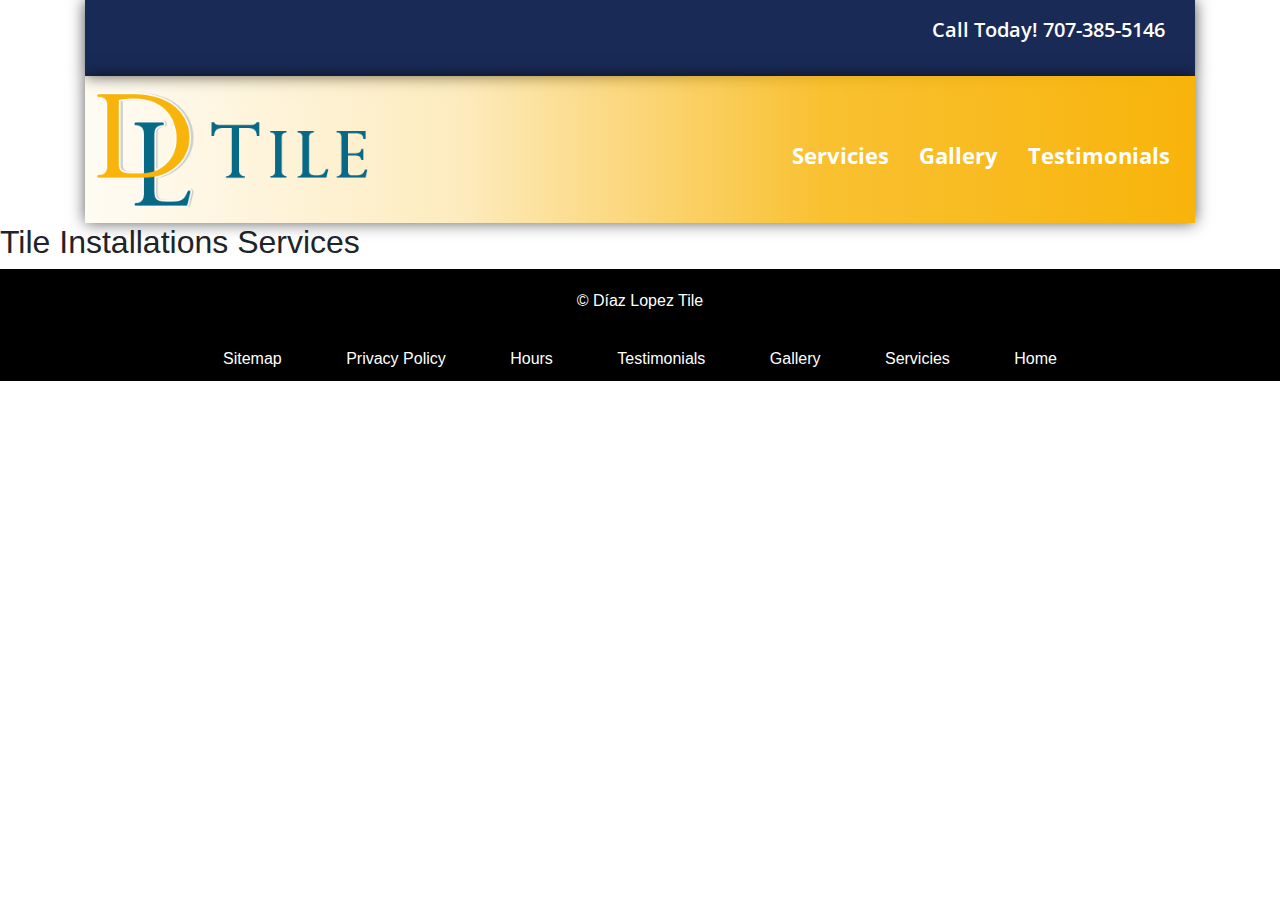
==== TileInstallations.html @ 61cb3778 "Create TileInstallations.html" ====
<!DOCTYPE html>
<html lang="en">
<head>
    <meta charset="UTF-8">
    <meta name="viewport" content="width=device-width, initial-scale=1.0">
    <link rel="shortcut icon" type="image/png" href="./assets/images/apple-touch-icon.png">
    <link rel="stylesheet" href="./assets/css/style.css">
    <link rel="stylesheet" href="https://stackpath.bootstrapcdn.com/bootstrap/4.5.2/css/bootstrap.min.css" integrity="sha384-JcKb8q3iqJ61gNV9KGb8thSsNjpSL0n8PARn9HuZOnIxN0hoP+VmmDGMN5t9UJ0Z" crossorigin="anonymous">
    <title>DL tile</title>
    <script src="https://code.jquery.com/jquery-3.5.1.slim.min.js" integrity="sha384-DfXdz2htPH0lsSSs5nCTpuj/zy4C+OGpamoFVy38MVBnE+IbbVYUew+OrCXaRkfj" crossorigin="anonymous"></script>
<script src="https://cdn.jsdelivr.net/npm/popper.js@1.16.1/dist/umd/popper.min.js" integrity="sha384-9/reFTGAW83EW2RDu2S0VKaIzap3H66lZH81PoYlFhbGU+6BZp6G7niu735Sk7lN" crossorigin="anonymous"></script>
<script src="https://stackpath.bootstrapcdn.com/bootstrap/4.5.2/js/bootstrap.min.js" integrity="sha384-B4gt1jrGC7Jh4AgTPSdUtOBvfO8shuf57BaghqFfPlYxofvL8/KUEfYiJOMMV+rV" crossorigin="anonymous"></script>
</head>
<body>
    <header>
        <nav class="navigate">
            <div class="container">

                <div class="topBar">
                    <p>Call Today! 707-385-5146</p>
                </div>

                <div class="menu">
                    <img src="./assets/images/logo.png" alt="Dl Tile" title="Dl Tile">
                    <ul>
                        <li>
                            <a href="#">Testimonials</a>
                        </li>

                        <li>
                            <a href="#">Gallery</a>
                        </li>

                        <li>
                            <a href="#">Servicies</a>
                        </li>

                        <li>
                            <datalist>
                                <summary><a href="#">Home</a></summary>
                                <ul>
                                    <li>
                                        <a href="TileInstallations.html">Tile Installation</a>
                                    </li>
                                
                                    <li>
                                        <a href="#">Kitchen Tile</a>
                                    </li>
                                
                                    <li>
                                        <a href="#">Bathroom Tile and Shower Tile</a>
                                    </li>
                                
                                    <li>
                                        <a href="#">Ceramic and Stone Tile</a>
                                    </li>
                                
                                    <li>
                                        <a href="#">Countertops</a>
                                    </li>
                                
                                    <li>
                                        <a href="#">Tile and Stone Flooring</a>
                                    </li>
                                
                                    <li>
                                        <a href="#">Quartz</a>
                                    </li>
                                
                                    <li>
                                        <a href="#">Gallery</a>
                                    </li>
                                
                                    <li>
                                        <a href="#">Testimonials</a>
                                    </li>
                                </ul>
                            </datalist>
                        </li>
                    </ul>
                    <div class="clear"></div>
                </div>
            </div>
        </nav>
        
        <div>
            <h2>Tile Installations Services</h2>

        </div>

    <footer>
        <div class="container">
            <p> &copy Díaz Lopez Tile</p><br>
            <a href="#">Sitemap</a>
            <a href="#">Privacy Policy</a>
            <a href="#">Hours</a>
            <a href="#">Testimonials</a>
            <a href="#">Gallery</a>
            <a href="#">Servicies</a>
            <a href="#">Home</a>
            <div class="clear"></div>
        </div>
    </footer>
    
</body>
</html>
---- assets/css/style.css ----
@font-face {
  font-family: OpS-Bold;
  src: url(../fonts/OpenSans-Bold.ttf); }
@font-face {
  font-family: OpS-BoldItalic;
  src: url(../fonts/OpenSans-BoldItalic.ttf); }
@font-face {
  font-family: OpS-ExtraBold;
  src: url(../fonts/OpenSans-ExtraBold.ttf); }
@font-face {
  font-family: OpS-ExtraBoldItalic;
  src: url(../fonts/OpenSans-ExtraBoldItalic.ttf); }
@font-face {
  font-family: OpS-Italic;
  src: url(../fonts/OpenSans-Italic.ttf); }
@font-face {
  font-family: OpS-Light;
  src: url(../fonts/OpenSans-Light.ttf); }
@font-face {
  font-family: OpS-LightItalic;
  src: url(../fonts/OpenSans-LightItalic.ttf); }
@font-face {
  font-family: OpS-Regular;
  src: url(../fonts/OpenSans-Regular.ttf); }
@font-face {
  font-family: OpS-SemiBold;
  src: url(../fonts/OpenSans-SemiBold.ttf); }
@font-face {
  font-family: OpS-SemiBoldItalic;
  src: url(../fonts/OpenSans-SemiBoldItalic.ttf); }
.btn {
  width: 30%;
  margin-left: 35%;
  margin-top: 15px;
  background: #f8b40b;
  color: #fff;
  padding: 10px 0px;
  border: none; }
  .btn:hover {
    background: #e7a600; }

* {
  margin: 0;
  padding: 0;
  box-sizing: border-box; }

.clear {
  clear: both; }

body {
  width: 100%;
  background: #fff;
  font-family: "OpS-Regular"; }

header {
  width: 100%; }
  header .navigate .container .topBar {
    background: #192a56;
    color: #fff;
    text-align: right;
    padding: 15px 30px;
    font-family: "OpS-SemiBold";
    font-size: 20px;
    box-shadow: 0px 0px 15px rgba(0, 0, 0, 0.7); }
  header .navigate .container .menu {
    width: 100%;
    background: linear-gradient(to left, #f8b40b, #f8b50bd8, #f8b50b42, #f8b50b0c);
    padding: 15px 10px;
    box-shadow: 0px 0px 15px #000000a2;
    position: relative;
    z-index: 1; }
    header .navigate .container .menu img {
      float: left;
      width: 25%; }
    header .navigate .container .menu ul {
      width: 75%;
      margin-top: 3%;
      float: left;
      display: flex;
      flex-direction: row-reverse; }
      header .navigate .container .menu ul li {
        list-style: none;
        margin: 15px; }
        header .navigate .container .menu ul li a {
          color: #fff;
          text-decoration: none;
          font-size: 22px;
          font-family: "Ops-Bold"; }
          header .navigate .container .menu ul li a:hover {
            text-decoration: underline #fff; }
  header .seeWork {
    width: 100%;
    height: 600px;
    position: relative;
    z-index: 0;
    background: url(../images/kitchen_tile.jpg);
    background-size: cover;
    overflow: hidden; }
    header .seeWork .container {
      width: 40%;
      padding: 20px;
      margin: auto;
      margin-top: 15%;
      position: relative;
      z-index: 2;
      background: #1d1d1d93;
      color: #fff; }
      header .seeWork .container .principal {
        font-size: 27px;
        font-family: "OpS-SemiBold";
        text-align: center;
        margin-bottom: 20px; }
      header .seeWork .container .description {
        width: 70%;
        margin: auto;
        text-align: center;
        font-size: 16px; }
      header .seeWork .container .btn {
        width: 30%;
        margin-left: 35%;
        margin-top: 15px;
        background: #f8b40b;
        color: #fff;
        padding: 10px 0px;
        border: none; }

.tileInstalation {
  background: rgb(255, 255, 255);
  width: 100%; }
  .tileInstalation .container {
    width: 80%;
    margin: auto;
    padding: 15px; }
    .tileInstalation .container .titulo {
      margin: auto;
      width: 40%;
      padding: 40px 0px 0px 0px;
      border-right: 2px solid #f8b40b;
      border-bottom: 2px solid #f8b40b; }
      .tileInstalation .container .titulo h3 {
        font-size: 35px;
        font-family: "OpS-SemiBold";
        text-align: center; }
    .tileInstalation .container .about {
      font-size: 28px;
      font-family: "OpS-LightItalic";
      color: #505050;
      margin: 50px 0px;
      padding: 10px;
      border-left: 2px solid #192a56; }
    .tileInstalation .container .lets {
      width: 100%;
      padding: 15px; }
      .tileInstalation .container .lets h6 {
        font-size: 18px;
        margin-bottom: 15px; }
      .tileInstalation .container .lets .info {
        width: 80%;
        margin: auto;
        text-align: center;
        line-height: 28px;
        font-family: "OpS-Regular"; }
    .tileInstalation .container .otherInfromation {
      width: 100%; }
      .tileInstalation .container .otherInfromation .container {
        width: 50%;
        margin: auto; }
        .tileInstalation .container .otherInfromation .container iframe {
          width: 100%; }
        .tileInstalation .container .otherInfromation .container button {
          margin-left: 22%;
          margin-top: 7%;
          margin-bottom: 7%;
          background: transparent;
          border: transparent; }
          .tileInstalation .container .otherInfromation .container button img {
            width: 100%; }
        .tileInstalation .container .otherInfromation .container p {
          text-align: center;
          font-size: 20px; }

.muestras {
  background: url(../images/tile_pattern.jpg);
  background-size: cover;
  width: 100%; }
  .muestras .container {
    width: 90%;
    padding: 20px;
    margin: auto;
    display: flex;
    flex-direction: row; }
    .muestras .container .muestra {
      width: 30%;
      background: #fff;
      margin: auto; }
      .muestras .container .muestra p {
        text-align: center;
        color: #192a56;
        font-size: 22px;
        font-family: "OpS-SemiBold";
        margin: 10px; }
      .muestras .container .muestra img {
        width: 100%; }
      .muestras .container .muestra button {
        margin-bottom: 10px; }

.contact {
  width: 100%;
  background: url(../images/footer_final.jpg); }
  .contact .container {
    width: 90%;
    margin: auto; }
    .contact .container .formulario {
      width: 50%;
      padding: 20px;
      margin: auto;
      border: 2px solid #192a56;
      border-radius: 8px;
      background: #ffff; }
      .contact .container .formulario h4 {
        text-align: center;
        color: #192a56;
        font-size: 28px;
        font-family: "OpS-SemiBold";
        padding: 20px; }
      .contact .container .formulario .container {
        width: 50%;
        float: left; }
        .contact .container .formulario .container label {
          display: inline-block;
          color: #192a56;
          font-family: "OpS-SemiBoldItalic"; }
        .contact .container .formulario .container input {
          padding: 10px; }
      .contact .container .formulario #emailContain {
        float: right; }
        .contact .container .formulario #emailContain input, .contact .container .formulario #emailContain label {
          float: right; }
      .contact .container .formulario #number, .contact .container .formulario #message {
        width: 100%;
        padding: 10px 35%; }
      .contact .container .formulario textarea {
        max-width: 220px;
        min-width: 180px;
        max-height: 220px;
        min-height: 80px;
        padding: 10px; }
  .contact .mapa {
    width: 100%; }
    .contact .mapa h4 {
      text-align: left;
      font-size: 22px;
      font-family: "OpS-SemiBold";
      color: #192a56;
      margin: 10px; }
    .contact .mapa iframe {
      width: 100%; }
  .contact .contacUs h4 {
    text-align: center;
    font-size: 22px;
    font-family: "OpS-SemiBold";
    color: #192a56;
    margin: 10px; }
  .contact .contacUs .datos {
    background: #fff;
    border: 1px solid #192a56;
    border-radius: 8px;
    padding: 20px;
    width: 35%;
    margin: 20px auto;
    text-align: left;
    line-height: 27px;
    float: left; }
    .contact .contacUs .datos .texto {
      width: 70%;
      float: left;
      margin: auto; }
    .contact .contacUs .datos .foto {
      width: 30%;
      float: left; }
      .contact .contacUs .datos .foto img {
        width: 100%; }
  .contact .contacUs .horarios {
    width: 50%;
    float: left;
    margin-left: 10%; }
    .contact .contacUs .horarios h5 {
      text-align: center;
      font-size: 18px;
      margin-bottom: 15px; }
    .contact .contacUs .horarios .entreSemana {
      width: 50%;
      float: left; }
    .contact .contacUs .horarios .finSemana {
      width: 50%;
      float: left;
      text-align: right; }
    .contact .contacUs .horarios samp {
      font-family: "OpS-Bold";
      font-size: 15px;
      line-height: 25px; }
    .contact .contacUs .horarios p {
      text-align: center; }

footer {
  width: 100%;
  background: #000;
  padding: 10px; }
  footer .container {
    width: 80%;
    margin: auto;
    color: #fff;
    text-align: center; }
    footer .container p {
      margin: 10px; }
    footer .container a {
      color: #fff;
      text-decoration: none;
      margin: 15px 30px; }
      footer .container a:hover {
        color: #f8b40b;
        text-decoration: underline; }

/*# sourceMappingURL=style.css.map */
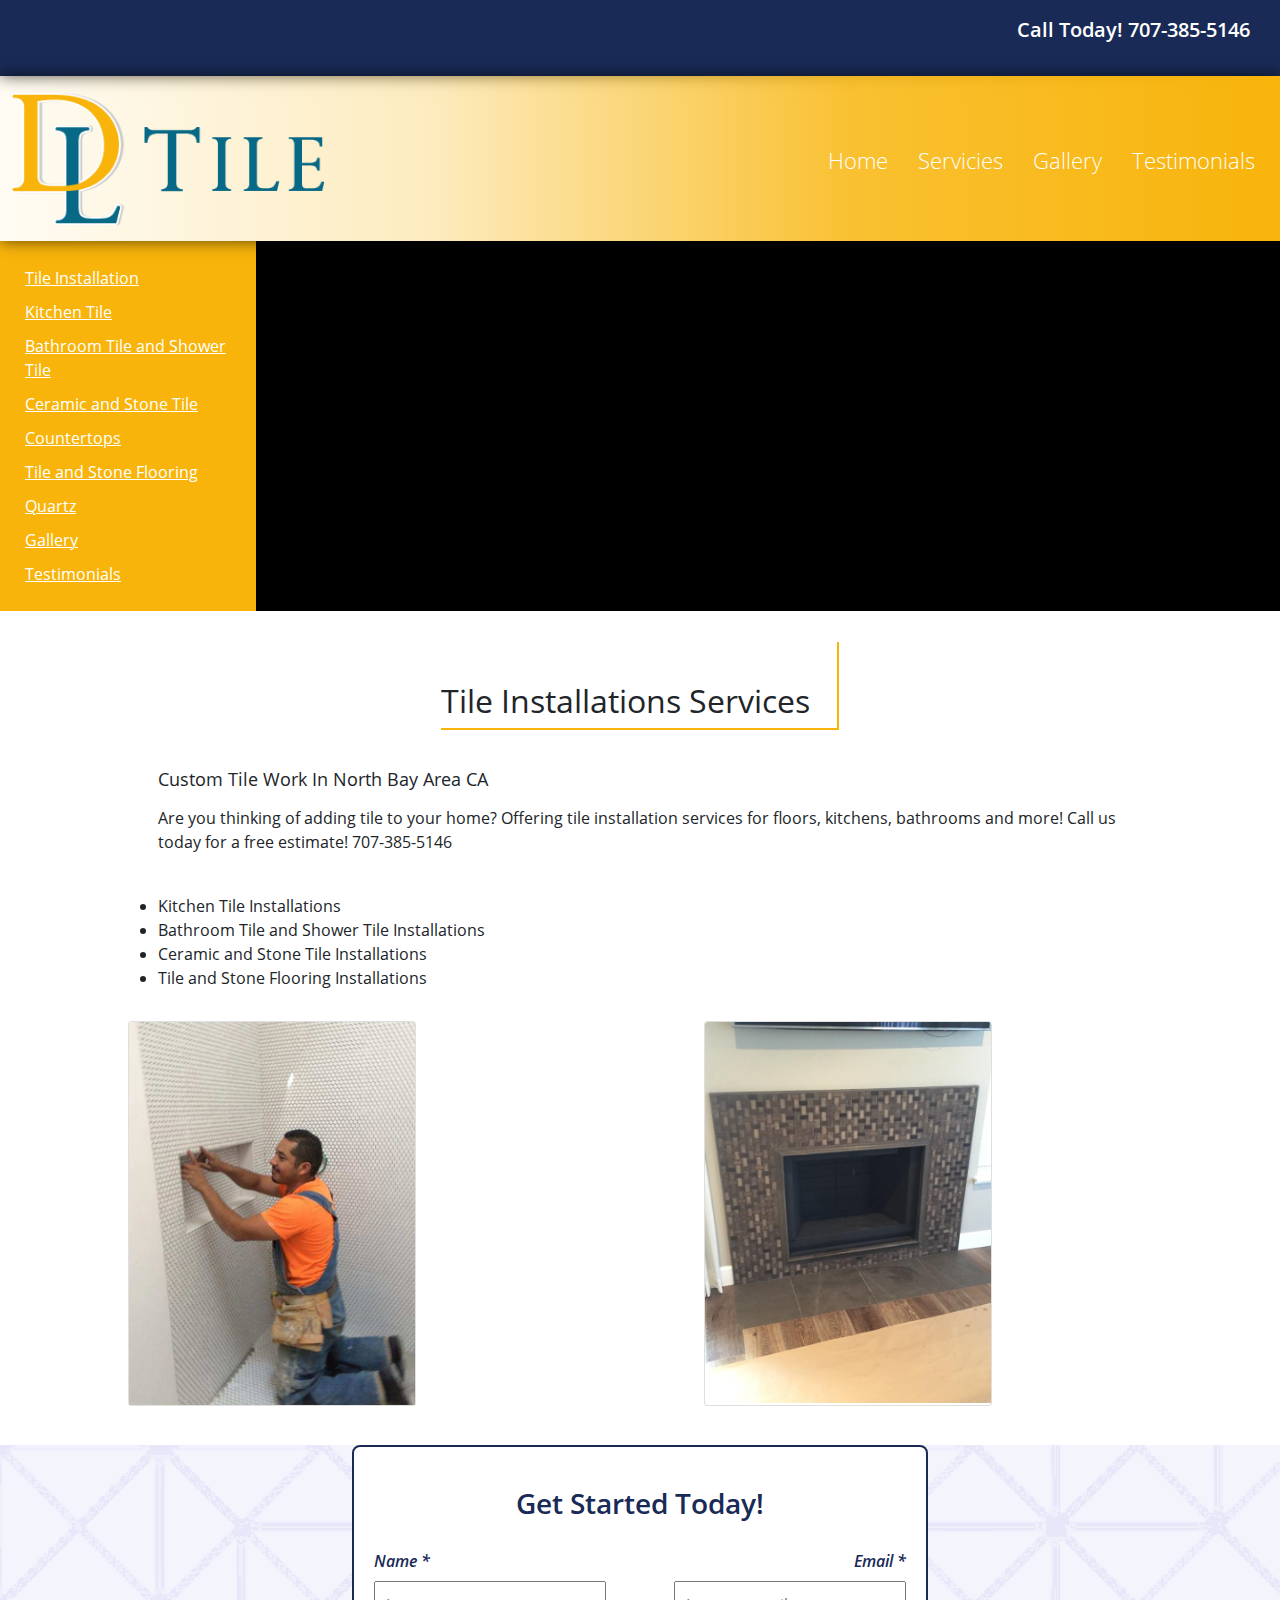
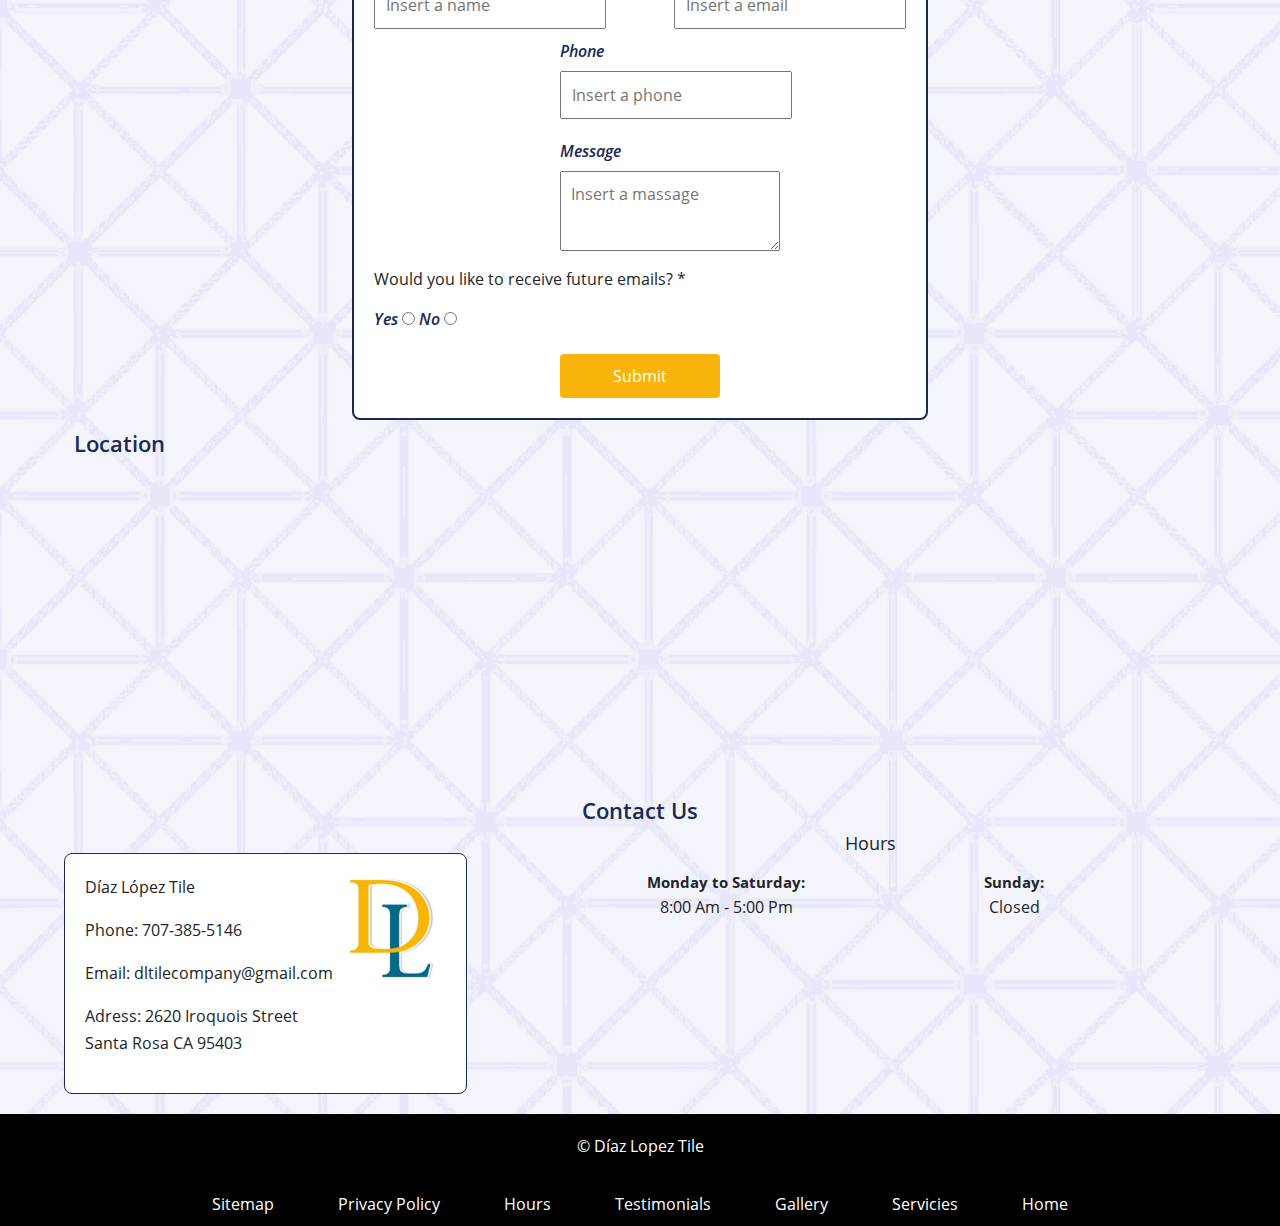
==== commit c31985dd: "ahi va" ====
--- a/TileInstallations.html
+++ b/TileInstallations.html
@@ -4,17 +4,15 @@
     <meta charset="UTF-8">
     <meta name="viewport" content="width=device-width, initial-scale=1.0">
     <link rel="shortcut icon" type="image/png" href="./assets/images/apple-touch-icon.png">
+    <link rel="stylesheet" href="https://stackpath.bootstrapcdn.com/bootstrap/4.5.2/css/bootstrap.min.css" integrity="sha384-JcKb8q3iqJ61gNV9KGb8thSsNjpSL0n8PARn9HuZOnIxN0hoP+VmmDGMN5t9UJ0Z" crossorigin="anonymous">
+    <script src="https://cdnjs.cloudflare.com/ajax/libs/materialize/1.0.0/js/materialize.min.js"></script>
     <link rel="stylesheet" href="./assets/css/style.css">
-    <link rel="stylesheet" href="https://stackpath.bootstrapcdn.com/bootstrap/4.5.2/css/bootstrap.min.css" integrity="sha384-JcKb8q3iqJ61gNV9KGb8thSsNjpSL0n8PARn9HuZOnIxN0hoP+VmmDGMN5t9UJ0Z" crossorigin="anonymous">
     <title>DL tile</title>
-    <script src="https://code.jquery.com/jquery-3.5.1.slim.min.js" integrity="sha384-DfXdz2htPH0lsSSs5nCTpuj/zy4C+OGpamoFVy38MVBnE+IbbVYUew+OrCXaRkfj" crossorigin="anonymous"></script>
-<script src="https://cdn.jsdelivr.net/npm/popper.js@1.16.1/dist/umd/popper.min.js" integrity="sha384-9/reFTGAW83EW2RDu2S0VKaIzap3H66lZH81PoYlFhbGU+6BZp6G7niu735Sk7lN" crossorigin="anonymous"></script>
-<script src="https://stackpath.bootstrapcdn.com/bootstrap/4.5.2/js/bootstrap.min.js" integrity="sha384-B4gt1jrGC7Jh4AgTPSdUtOBvfO8shuf57BaghqFfPlYxofvL8/KUEfYiJOMMV+rV" crossorigin="anonymous"></script>
 </head>
 <body>
     <header>
         <nav class="navigate">
-            <div class="container">
+            <div class="contenedor">
 
                 <div class="topBar">
                     <p>Call Today! 707-385-5146</p>
@@ -36,60 +34,181 @@
                         </li>
 
                         <li>
-                            <datalist>
-                                <summary><a href="#">Home</a></summary>
-                                <ul>
-                                    <li>
-                                        <a href="TileInstallations.html">Tile Installation</a>
-                                    </li>
-                                
-                                    <li>
-                                        <a href="#">Kitchen Tile</a>
-                                    </li>
-                                
-                                    <li>
-                                        <a href="#">Bathroom Tile and Shower Tile</a>
-                                    </li>
-                                
-                                    <li>
-                                        <a href="#">Ceramic and Stone Tile</a>
-                                    </li>
-                                
-                                    <li>
-                                        <a href="#">Countertops</a>
-                                    </li>
-                                
-                                    <li>
-                                        <a href="#">Tile and Stone Flooring</a>
-                                    </li>
-                                
-                                    <li>
-                                        <a href="#">Quartz</a>
-                                    </li>
-                                
-                                    <li>
-                                        <a href="#">Gallery</a>
-                                    </li>
-                                
-                                    <li>
-                                        <a href="#">Testimonials</a>
-                                    </li>
-                                </ul>
-                            </datalist>
+                            <summary><a href="#">Home</a>
                         </li>
                     </ul>
                     <div class="clear"></div>
                 </div>
             </div>
+            <div class="desplegable">
+                <ul>
+                    <li>
+                        <a href="#">Tile Installation</a>
+                    </li>
+                
+                    <li>
+                        <a href="#">Kitchen Tile</a>
+                    </li>
+                
+                    <li>
+                        <a href="#">Bathroom Tile and Shower Tile</a>
+                    </li>
+                
+                    <li>
+                        <a href="#">Ceramic and Stone Tile</a>
+                    </li>
+                
+                    <li>
+                        <a href="#">Countertops</a>
+                    </li>
+                
+                    <li>
+                        <a href="#">Tile and Stone Flooring</a>
+                    </li>
+                
+                    <li>
+                        <a href="#">Quartz</a>
+                    </li>
+                
+                    <li>
+                        <a href="#">Gallery</a>
+                    </li>
+                
+                    <li>
+                        <a href="#">Testimonials</a>
+                    </li>
+                </ul>
+            </div>
         </nav>
+    </header>
+
+    <section class="tileInstalation">
+        <div class="contenedor">
+            <div class="titulo">
+                <h2>Tile Installations Services</h2>
+            </div>
+            <br/>
+            
+
+           
+            <div class="lets">
+                <h6>Custom Tile Work In North Bay Area CA</h6>
+
+                <p class="cuerpo">
+                    Are you thinking of adding tile to your home? Offering tile installation services for floors, kitchens, bathrooms and more! Call us today for a free estimate! 707-385-5146
+                </p>
+                <br>
+                <ul>
+                    <li>Kitchen Tile Installations</li>
+                    <li>Bathroom Tile and Shower Tile Installations</li>
+                    <li>Ceramic and Stone Tile Installations</li>
+                    <li>Tile and Stone Flooring Installations</li>
+                </ul>
+            </div>
+
+            <div name="imagenes" class="row">
+                <div class="card" style="width: 18rem;">
+                    <img src="./assets/images/home.jpg" class="card-img-top materialboxed" alt="...">
+                  </div>
+                  <div style="width: 18rem;"></div>
+                  <div class="card" style="width: 18rem;">
+                    <img src="./assets/images/12241617_552304534938558_3239189844626545202_n.jpg" class="card-img-top" alt="...">
+                  </div>
+            </div>
+            
+    </section>
+    <br/>
+
+
+    <section class="contact">
+        <div class="contenedor">
+            <div class="formulario">
+
+                <h4>Get Started Today!</h4>
+                <div class="contenedor">
+                    <label for="name">Name *</label><br>
+                    <input type="text" name="name" id="name" placeholder="Insert a name"> 
+                </div>
+                
+                <div class="contenedor" id="emailContain">
+                    <label for="email">Email *</label><br>
+                    <input type="email" name="email" id="email" placeholder="Insert a email">
+                </div>
+                
+                <div class="contenedor" id="number">
+                    <label for="phone">Phone</label><br>
+                    <input type="number" name="phone" id="phone" placeholder="Insert a phone">    
+                </div>
+                
+                <div class="contenedor" id="message">
+                    <label for="massage">Message</label>
+                    <textarea name="massage" id="massage" placeholder="Insert a massage"></textarea>
+                </div>
+                
+
+                <p>Would you like to receive future emails? *</p>
+
+                <div class="contenedor">
+                    <label for="yes">Yes</label>
+                    <input type="radio" name="yes" id="yes">
+                
+                    <label for="no">No</label>
+                    <input type="radio" name="no" id="no">
+                </div>
+
+                <input type="submit" value="Submit" name="submit" id="submit" class="btn btnSubmit">
+            </div>
+
+            <div class="mapa">
+
+                <h4>Location</h4>
+
+                <iframe width="560" height="315" src="https://www.google.com/maps/embed?pb=!1m14!1m8!1m3!1d199827.49252012421!2d-122.76443100000002!3d38.503686!3m2!1i1024!2i768!4f13.1!3m3!1m2!1s0x808438d1681bc0d3%3A0x4684cbbfabde42c2!2sSanta+Rosa%2C+CA+95403%2C+USA!5e0!3m2!1sen!2sph!4v1532530714056" frameborder="0" allowfullscreen></iframe>
+
+            </div>
+
+            <div class="contacUs">
+
+                <h4>Contact Us</h4>
+
+                <div class="datos">
+                    <div class="texto">
+                        <p class="name">Díaz López Tile</p>
+
+                        <p class="phone">Phone: 707-385-5146</p>
+
+                        <p class="email">Email: dltilecompany@gmail.com</p>
+
+                        <p class="adress">Adress: 2620 Iroquois Street <br> Santa Rosa CA 95403</p>
+                    </div>
+                    <div class="foto">
+                        <img src="./assets/images/apple-touch-icon.png" alt="logo_tile" title="Logo Tile">
+                    </div>
+                    
+                </div>
+
+                <div class="horarios">
+                    <h5>Hours</h5>
         
-        <div>
-            <h2>Tile Installations Services</h2>
+                    <div class="entreSemana">
+                        <p><samp>Monday to Saturday: </samp> <br> 8:00 Am - 5:00 Pm</p>
+                    </div>
+
+                    <div class="finSemana">
+                        <p><samp>Sunday: </samp> <br> Closed</p>
+                    </div>
+                    
+                </div>
+
+                <div class="clear"></div>
+
+            </div>
 
         </div>
+    </section>
 
     <footer>
-        <div class="container">
+        <div class="contenedor">
             <p> &copy Díaz Lopez Tile</p><br>
             <a href="#">Sitemap</a>
             <a href="#">Privacy Policy</a>
--- a/assets/css/style.css
+++ b/assets/css/style.css
@@ -54,7 +54,7 @@
 
 header {
   width: 100%; }
-  header .navigate .container .topBar {
+  header .navigate .contenedor .topBar {
     background: #192a56;
     color: #fff;
     text-align: right;
@@ -62,32 +62,45 @@
     font-family: "OpS-SemiBold";
     font-size: 20px;
     box-shadow: 0px 0px 15px rgba(0, 0, 0, 0.7); }
-  header .navigate .container .menu {
+  header .navigate .contenedor .menu {
     width: 100%;
     background: linear-gradient(to left, #f8b40b, #f8b50bd8, #f8b50b42, #f8b50b0c);
     padding: 15px 10px;
     box-shadow: 0px 0px 15px #000000a2;
     position: relative;
     z-index: 1; }
-    header .navigate .container .menu img {
+    header .navigate .contenedor .menu img {
       float: left;
       width: 25%; }
-    header .navigate .container .menu ul {
+    header .navigate .contenedor .menu ul {
       width: 75%;
       margin-top: 3%;
       float: left;
       display: flex;
       flex-direction: row-reverse; }
-      header .navigate .container .menu ul li {
+      header .navigate .contenedor .menu ul li {
         list-style: none;
         margin: 15px; }
-        header .navigate .container .menu ul li a {
+        header .navigate .contenedor .menu ul li a {
           color: #fff;
           text-decoration: none;
           font-size: 22px;
-          font-family: "Ops-Bold"; }
-          header .navigate .container .menu ul li a:hover {
+          font-family: "Ops-Light"; }
+          header .navigate .contenedor .menu ul li a:hover {
+
             text-decoration: underline #fff; }
+  header .navigate .desplegable {
+    background: #000; }
+    header .navigate .desplegable ul {
+      width: 20%;
+      background: #f8b40b;
+      padding: 15px; }
+      header .navigate .desplegable ul li {
+        margin: 10px;
+        list-style: none; }
+        header .navigate .desplegable ul li a {
+          color: #fff;
+          text-decoration: 1px underline #fff; }
   header .seeWork {
     width: 100%;
     height: 600px;
@@ -96,7 +109,7 @@
     background: url(../images/kitchen_tile.jpg);
     background-size: cover;
     overflow: hidden; }
-    header .seeWork .container {
+    header .seeWork .contenedor {
       width: 40%;
       padding: 20px;
       margin: auto;
@@ -105,17 +118,17 @@
       z-index: 2;
       background: #1d1d1d93;
       color: #fff; }
-      header .seeWork .container .principal {
+      header .seeWork .contenedor .principal {
         font-size: 27px;
         font-family: "OpS-SemiBold";
         text-align: center;
         margin-bottom: 20px; }
-      header .seeWork .container .description {
+      header .seeWork .contenedor .description {
         width: 70%;
         margin: auto;
         text-align: center;
         font-size: 16px; }
-      header .seeWork .container .btn {
+      header .seeWork .contenedor .btn {
         width: 30%;
         margin-left: 35%;
         margin-top: 15px;
@@ -127,55 +140,55 @@
 .tileInstalation {
   background: rgb(255, 255, 255);
   width: 100%; }
-  .tileInstalation .container {
+  .tileInstalation .contenedor {
     width: 80%;
     margin: auto;
     padding: 15px; }
-    .tileInstalation .container .titulo {
+    .tileInstalation .contenedor .titulo {
       margin: auto;
       width: 40%;
       padding: 40px 0px 0px 0px;
       border-right: 2px solid #f8b40b;
       border-bottom: 2px solid #f8b40b; }
-      .tileInstalation .container .titulo h3 {
+      .tileInstalation .contenedor .titulo h3 {
         font-size: 35px;
         font-family: "OpS-SemiBold";
         text-align: center; }
-    .tileInstalation .container .about {
+    .tileInstalation .contenedor .about {
       font-size: 28px;
       font-family: "OpS-LightItalic";
       color: #505050;
       margin: 50px 0px;
       padding: 10px;
       border-left: 2px solid #192a56; }
-    .tileInstalation .container .lets {
+    .tileInstalation .contenedor .lets {
       width: 100%;
       padding: 15px; }
-      .tileInstalation .container .lets h6 {
+      .tileInstalation .contenedor .lets h6 {
         font-size: 18px;
         margin-bottom: 15px; }
-      .tileInstalation .container .lets .info {
+      .tileInstalation .contenedor .lets .info {
         width: 80%;
         margin: auto;
         text-align: center;
         line-height: 28px;
         font-family: "OpS-Regular"; }
-    .tileInstalation .container .otherInfromation {
+    .tileInstalation .contenedor .otherInfromation {
       width: 100%; }
-      .tileInstalation .container .otherInfromation .container {
+      .tileInstalation .contenedor .otherInfromation .contenedor {
         width: 50%;
         margin: auto; }
-        .tileInstalation .container .otherInfromation .container iframe {
+        .tileInstalation .contenedor .otherInfromation .contenedor iframe {
           width: 100%; }
-        .tileInstalation .container .otherInfromation .container button {
+        .tileInstalation .contenedor .otherInfromation .contenedor button {
           margin-left: 22%;
           margin-top: 7%;
           margin-bottom: 7%;
           background: transparent;
           border: transparent; }
-          .tileInstalation .container .otherInfromation .container button img {
+          .tileInstalation .contenedor .otherInfromation .contenedor button img {
             width: 100%; }
-        .tileInstalation .container .otherInfromation .container p {
+        .tileInstalation .contenedor .otherInfromation .contenedor p {
           text-align: center;
           font-size: 20px; }
 
@@ -183,63 +196,63 @@
   background: url(../images/tile_pattern.jpg);
   background-size: cover;
   width: 100%; }
-  .muestras .container {
+  .muestras .contenedor {
     width: 90%;
     padding: 20px;
     margin: auto;
     display: flex;
     flex-direction: row; }
-    .muestras .container .muestra {
+    .muestras .contenedor .muestra {
       width: 30%;
       background: #fff;
       margin: auto; }
-      .muestras .container .muestra p {
+      .muestras .contenedor .muestra p {
         text-align: center;
         color: #192a56;
         font-size: 22px;
         font-family: "OpS-SemiBold";
         margin: 10px; }
-      .muestras .container .muestra img {
+      .muestras .contenedor .muestra img {
         width: 100%; }
-      .muestras .container .muestra button {
+      .muestras .contenedor .muestra button {
         margin-bottom: 10px; }
 
 .contact {
   width: 100%;
   background: url(../images/footer_final.jpg); }
-  .contact .container {
+  .contact .contenedor {
     width: 90%;
     margin: auto; }
-    .contact .container .formulario {
+    .contact .contenedor .formulario {
       width: 50%;
       padding: 20px;
       margin: auto;
       border: 2px solid #192a56;
       border-radius: 8px;
       background: #ffff; }
-      .contact .container .formulario h4 {
+      .contact .contenedor .formulario h4 {
         text-align: center;
         color: #192a56;
         font-size: 28px;
         font-family: "OpS-SemiBold";
         padding: 20px; }
-      .contact .container .formulario .container {
+      .contact .contenedor .formulario .contenedor {
         width: 50%;
         float: left; }
-        .contact .container .formulario .container label {
+        .contact .contenedor .formulario .contenedor label {
           display: inline-block;
           color: #192a56;
           font-family: "OpS-SemiBoldItalic"; }
-        .contact .container .formulario .container input {
+        .contact .contenedor .formulario .contenedor input {
           padding: 10px; }
-      .contact .container .formulario #emailContain {
+      .contact .contenedor .formulario #emailContain {
         float: right; }
-        .contact .container .formulario #emailContain input, .contact .container .formulario #emailContain label {
+        .contact .contenedor .formulario #emailContain input, .contact .contenedor .formulario #emailContain label {
           float: right; }
-      .contact .container .formulario #number, .contact .container .formulario #message {
+      .contact .contenedor .formulario #number, .contact .contenedor .formulario #message {
         width: 100%;
         padding: 10px 35%; }
-      .contact .container .formulario textarea {
+      .contact .contenedor .formulario textarea {
         max-width: 220px;
         min-width: 180px;
         max-height: 220px;
@@ -306,19 +319,62 @@
   width: 100%;
   background: #000;
   padding: 10px; }
-  footer .container {
+  footer .contenedor {
     width: 80%;
     margin: auto;
     color: #fff;
     text-align: center; }
-    footer .container p {
+    footer .contenedor p {
       margin: 10px; }
-    footer .container a {
+    footer .contenedor a {
       color: #fff;
       text-decoration: none;
       margin: 15px 30px; }
-      footer .container a:hover {
+      footer .contenedor a:hover {
         color: #f8b40b;
         text-decoration: underline; }
-
+        .materialboxed {
+          display: block;
+          cursor: -webkit-zoom-in;
+          cursor: zoom-in;
+          position: relative;
+          -webkit-transition: opacity .4s;
+          transition: opacity .4s;
+          -webkit-backface-visibility: hidden;
+        }
+        
+        .materialboxed:hover:not(.active) {
+          opacity: .8;
+        }
+        
+        .materialboxed.active {
+          cursor: -webkit-zoom-out;
+          cursor: zoom-out;
+        }
+        
+        #materialbox-overlay {
+          position: fixed;
+          top: 0;
+          right: 0;
+          bottom: 0;
+          left: 0;
+          background-color: #292929;
+          z-index: 1000;
+          will-change: opacity;
+        }
+        
+        .materialbox-caption {
+          position: fixed;
+          display: none;
+          color: #fff;
+          line-height: 50px;
+          bottom: 0;
+          left: 0;
+          width: 100%;
+          text-align: center;
+          padding: 0% 15%;
+          height: 50px;
+          z-index: 1000;
+          -webkit-font-smoothing: antialiased;
+        }
 /*# sourceMappingURL=style.css.map */
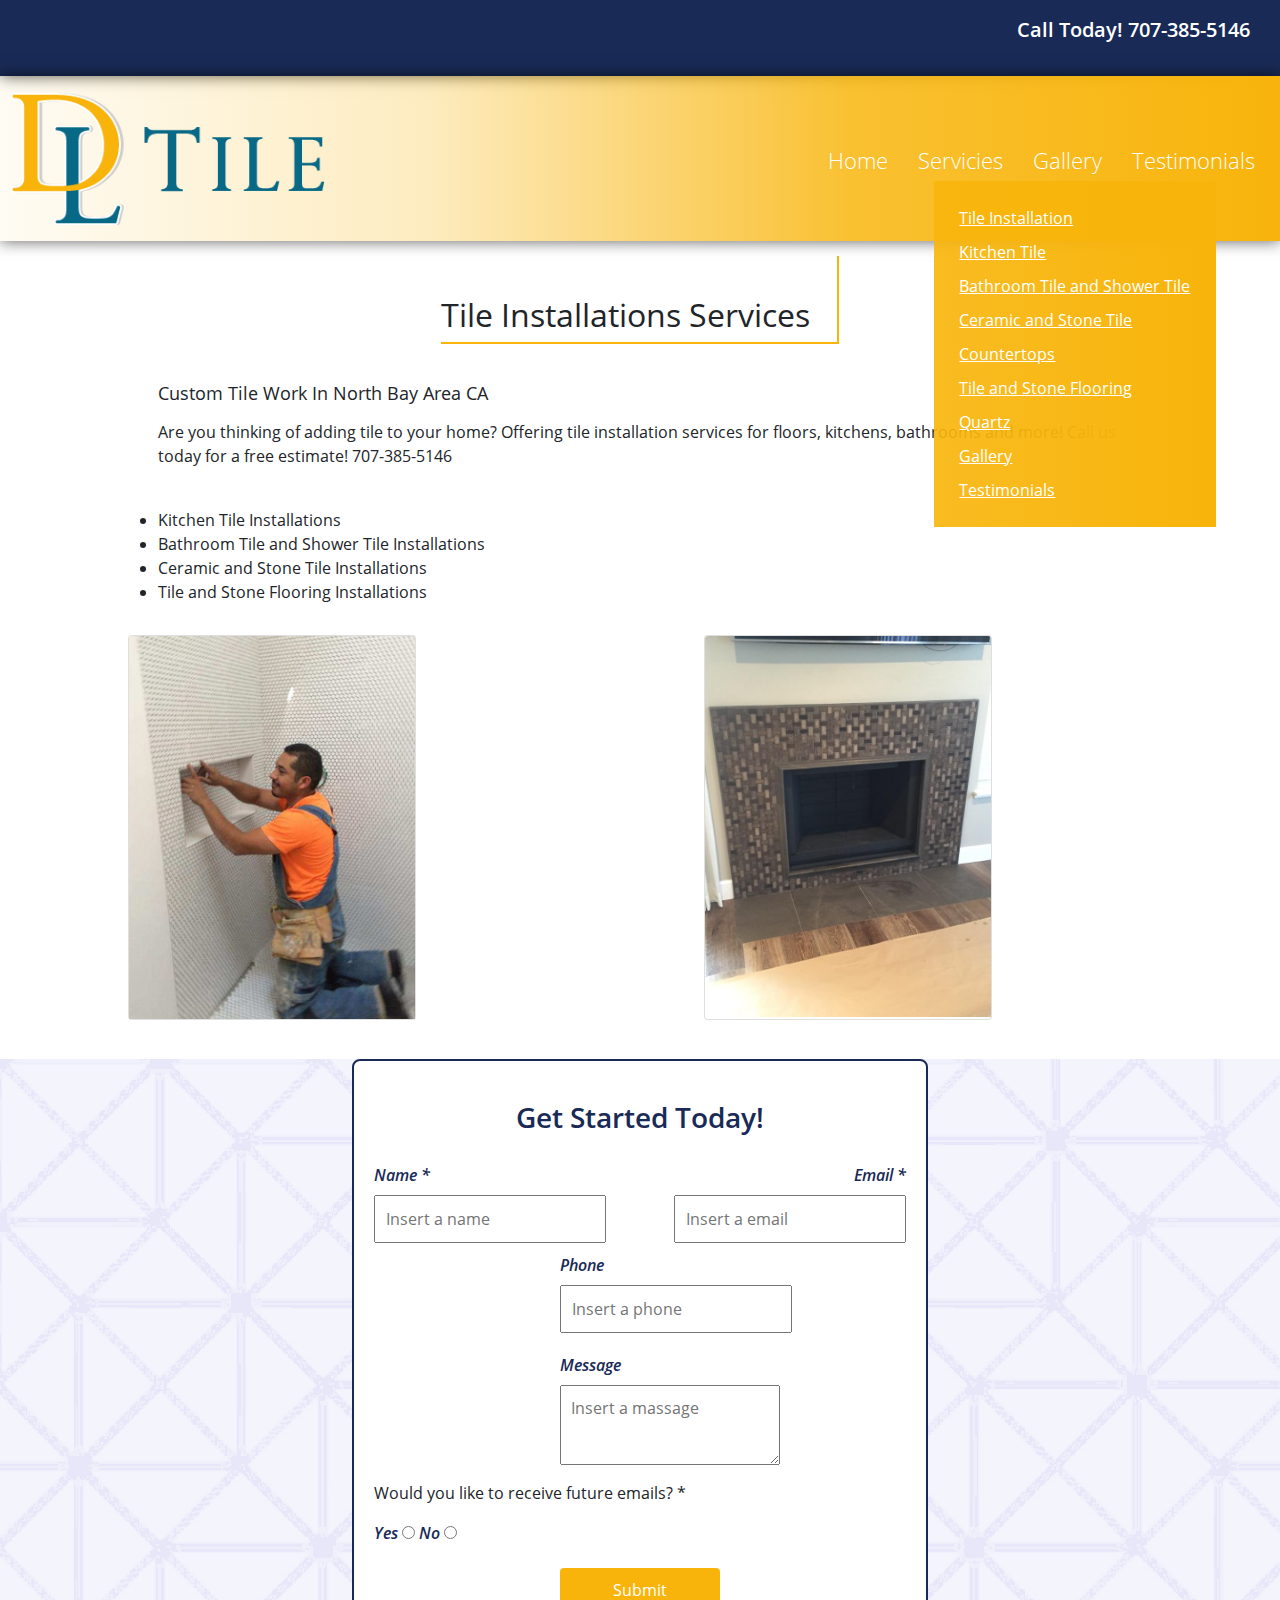
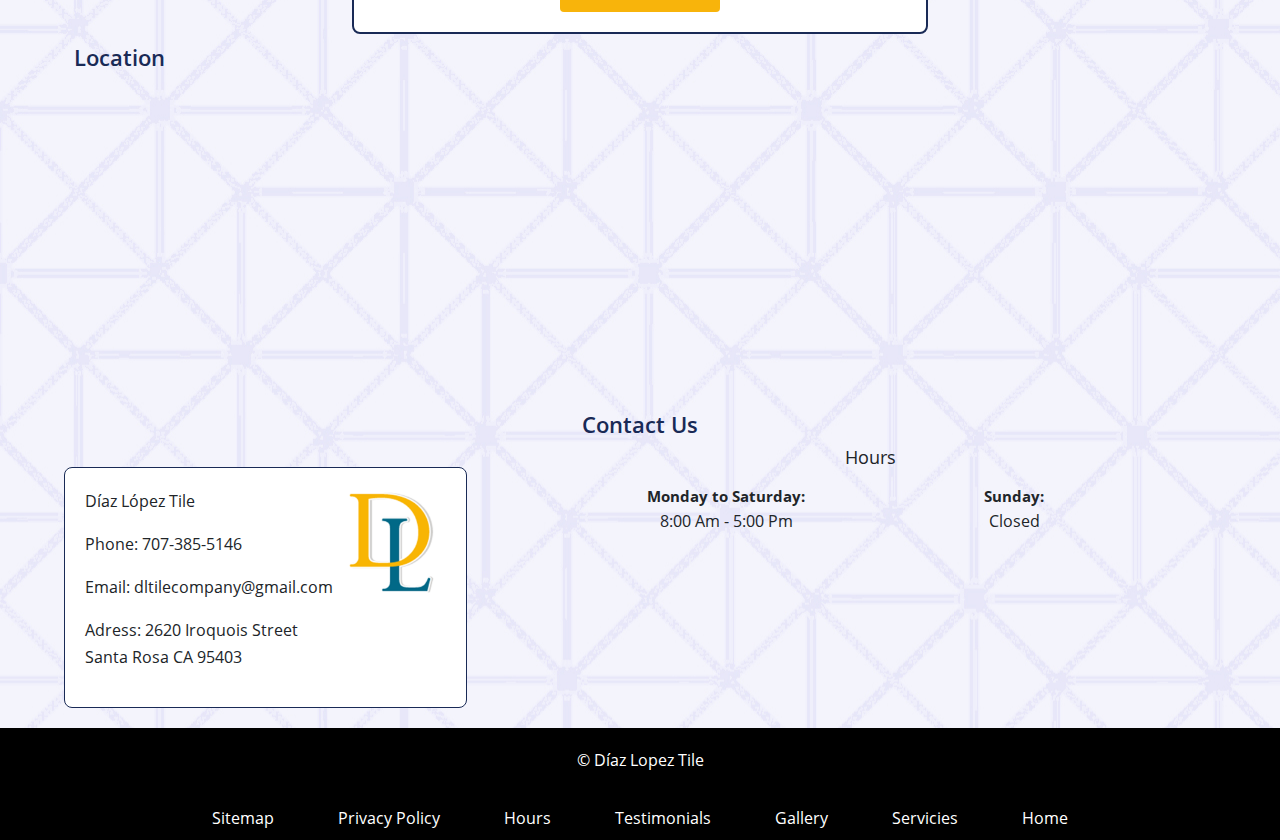
==== commit a8db7f12: "v" ====
--- a/TileInstallations.html
+++ b/TileInstallations.html
@@ -7,6 +7,7 @@
     <link rel="stylesheet" href="https://stackpath.bootstrapcdn.com/bootstrap/4.5.2/css/bootstrap.min.css" integrity="sha384-JcKb8q3iqJ61gNV9KGb8thSsNjpSL0n8PARn9HuZOnIxN0hoP+VmmDGMN5t9UJ0Z" crossorigin="anonymous">
     <script src="https://cdnjs.cloudflare.com/ajax/libs/materialize/1.0.0/js/materialize.min.js"></script>
     <link rel="stylesheet" href="./assets/css/style.css">
+    
     <title>DL tile</title>
 </head>
 <body>
@@ -220,6 +221,7 @@
             <div class="clear"></div>
         </div>
     </footer>
-    
+    <script src="assets/js/app.js"></script>
+    <script src="assets/js/jquery.min.js"></script>
 </body>
 </html>--- a/assets/css/style.css
+++ b/assets/css/style.css
@@ -87,14 +87,18 @@
           font-size: 22px;
           font-family: "Ops-Light"; }
           header .navigate .contenedor .menu ul li a:hover {
-
             text-decoration: underline #fff; }
   header .navigate .desplegable {
-    background: #000; }
+    background: #000;
+    position: relative;
+    bottom: 60px; }
     header .navigate .desplegable ul {
-      width: 20%;
-      background: #f8b40b;
-      padding: 15px; }
+      width: 22%;
+      background: linear-gradient(to left, #f8b40b, #f8b50be8);
+      padding: 15px;
+      margin-left: 73%;
+      position: absolute;
+      z-index: 3; }
       header .navigate .desplegable ul li {
         margin: 10px;
         list-style: none; }
